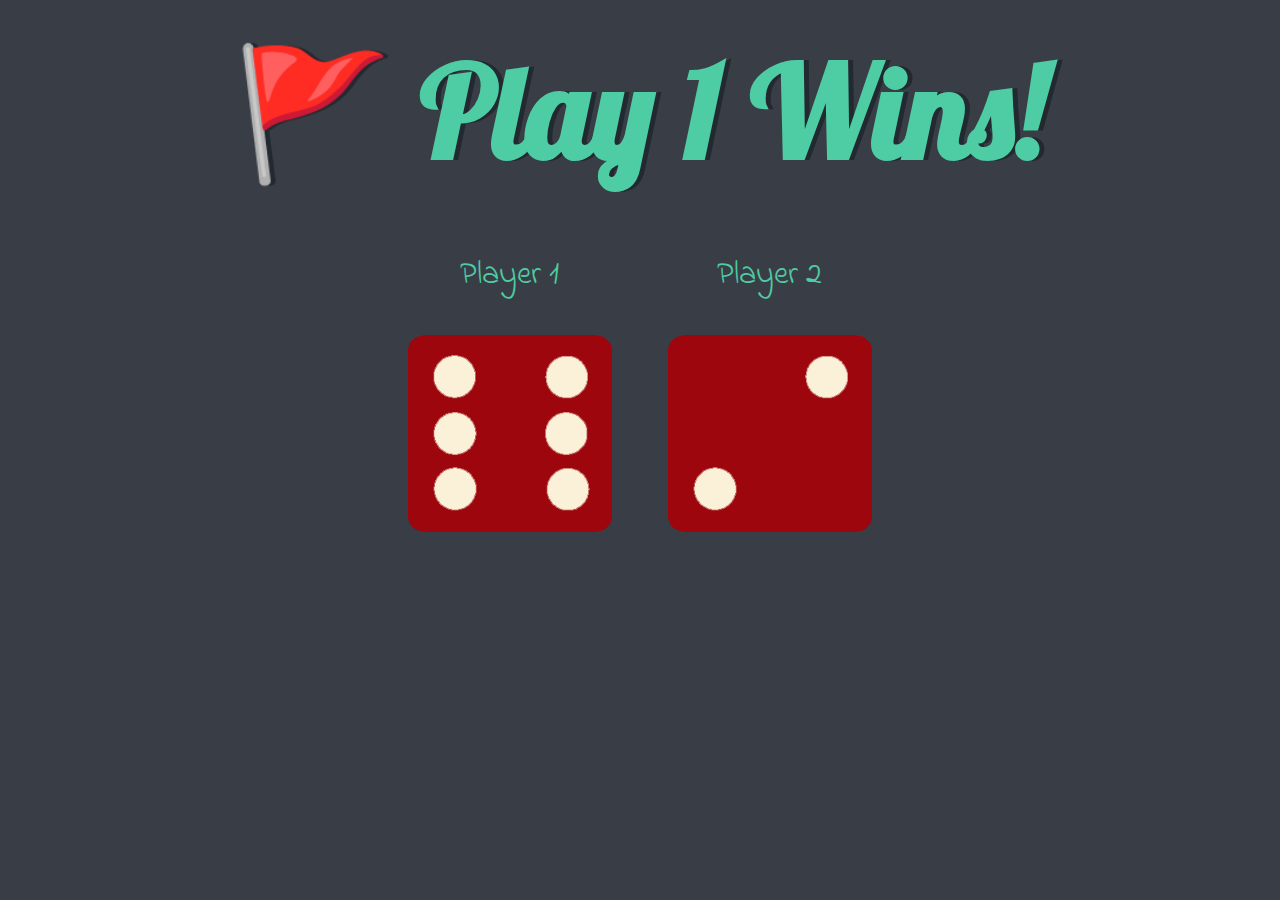
==== index.html @ d62cb9e4 "Dice game" ====
<!DOCTYPE html>
<html lang="en" dir="ltr">
  <head>
    <meta charset="utf-8">
    <title>Dicee</title>
    <link rel="stylesheet" href="styles.css">
    <link href="https://fonts.googleapis.com/css?family=Indie+Flower|Lobster" rel="stylesheet">

  </head>
  <body>

    <div class="container">
      <h1>Refresh Me</h1>

      <div class="dice">
        <p>Player 1</p>
        <img class="img1" src="images/dice6.png">
      </div>

      <div class="dice">
        <p>Player 2</p>
        <img class="img2" src="images/dice6.png">
      </div>

    </div>

    <script src="index.js" charset="utf-8"></script>

      </body>

    </html>
---- styles.css ----
.container {
  width: 70%;
  margin: auto;
  text-align: center;
}

.dice {
  text-align: center;
  display: inline-block;

}

body {
  background-color: #393E46;
}

h1 {
  margin: 30px;
  font-family: 'Lobster', cursive;
  text-shadow: 5px 0 #232931;
  font-size: 8rem;
  color: #4ECCA3;
}

p {
  font-size: 2rem;
  color: #4ECCA3;
  font-family: 'Indie Flower', cursive;
}

img {
  width: 80%;
}

footer {
  margin-top: 5%;
  color: #EEEEEE;
  text-align: center;
  font-family: 'Indie Flower', cursive;

}
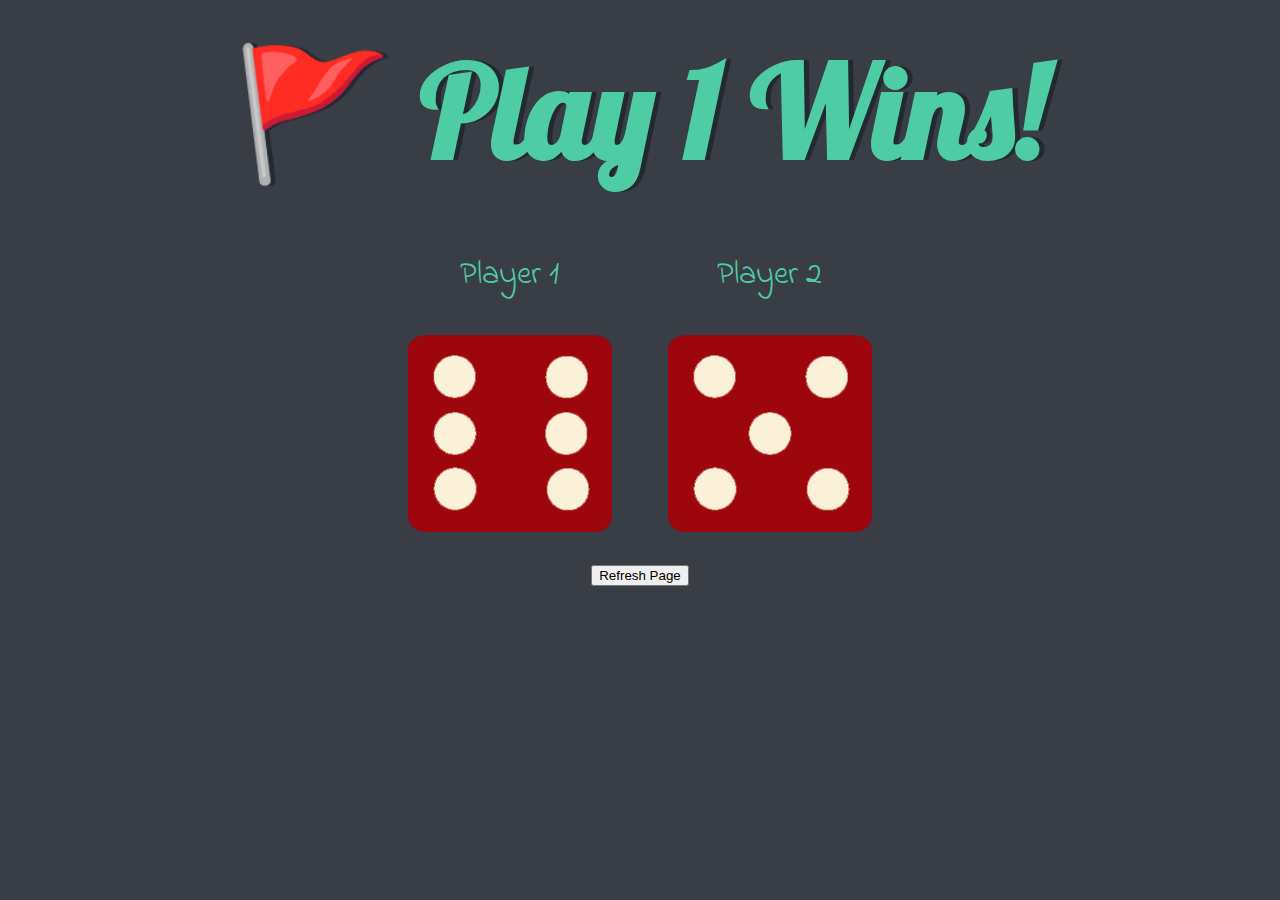
==== commit c11c2564: "added a button" ====
--- a/index.html
+++ b/index.html
@@ -11,7 +11,7 @@
 
     <div class="container">
       <h1>Refresh Me</h1>
-
+      
       <div class="dice">
         <p>Player 1</p>
         <img class="img1" src="images/dice6.png">
@@ -21,9 +21,11 @@
         <p>Player 2</p>
         <img class="img2" src="images/dice6.png">
       </div>
-
+      
     </div>
-
+    <div class="container special">
+    <button onClick="window.location.reload();">Refresh Page</button>
+    </div>
     <script src="index.js" charset="utf-8"></script>
 
       </body>
--- a/styles.css
+++ b/styles.css
@@ -9,7 +9,9 @@
   display: inline-block;
 
 }
-
+.special{
+  padding-top: 25px;
+}
 body {
   background-color: #393E46;
 }
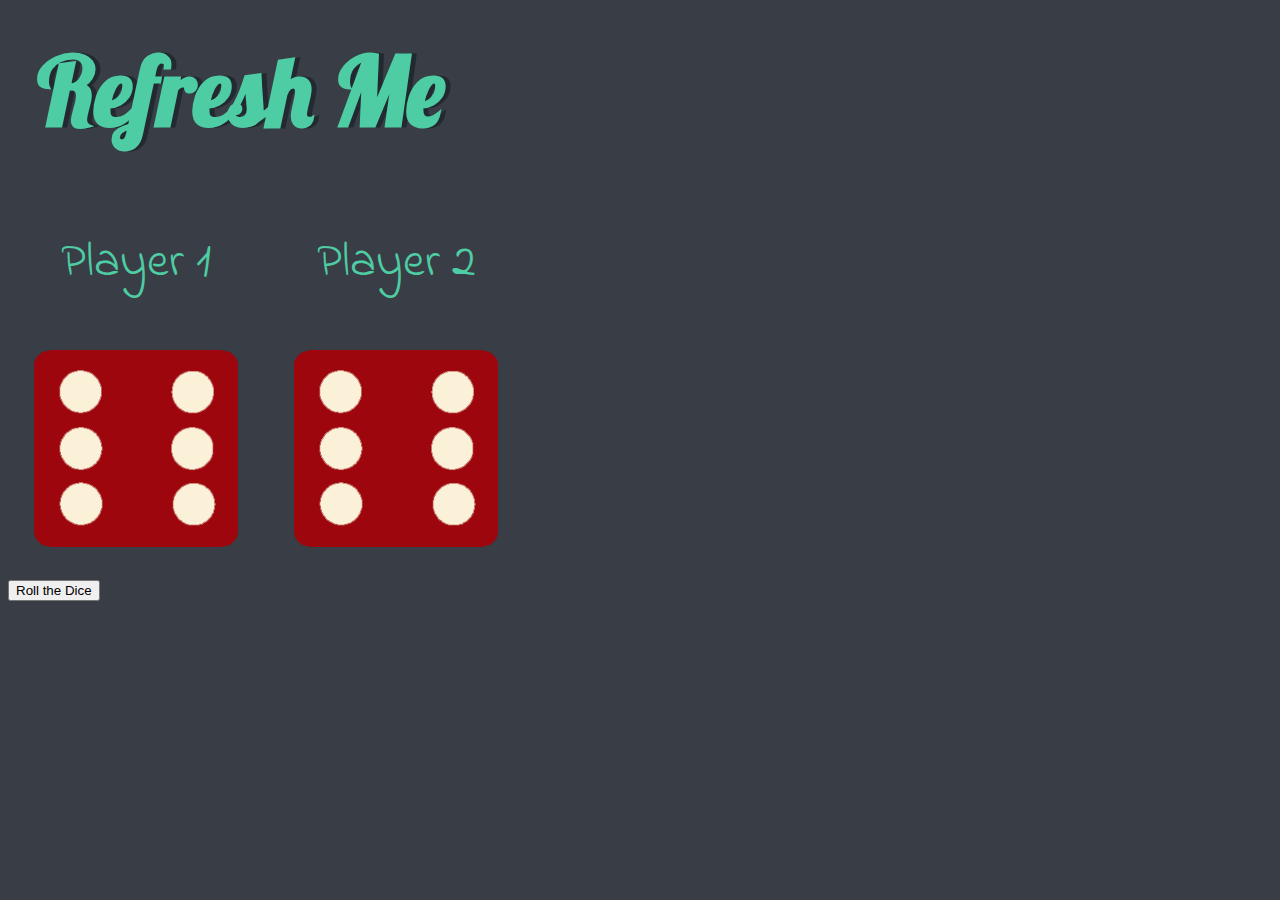
==== commit 9fdb6443: "btn text" ====
--- a/index.html
+++ b/index.html
@@ -3,31 +3,46 @@
   <head>
     <meta charset="utf-8">
     <title>Dicee</title>
+    <link href="https://cdn.jsdelivr.net/npm/bootstrap@5.3.2/dist/css/bootstrap.min.css" rel="stylesheet" integrity="sha384-T3c6CoIi6uLrA9TneNEoa7RxnatzjcDSCmG1MXxSR1GAsXEV/Dwwykc2MPK8M2HN" crossorigin="anonymous">
     <link rel="stylesheet" href="styles.css">
     <link href="https://fonts.googleapis.com/css?family=Indie+Flower|Lobster" rel="stylesheet">
+    
 
   </head>
   <body>
 
     <div class="container">
-      <h1>Refresh Me</h1>
-      
-      <div class="dice">
-        <p>Player 1</p>
-        <img class="img1" src="images/dice6.png">
+      <div class="row">
+        <div class="col-2"></div>
+        <div class="col-8  text-center">
+          <h1>Refresh Me</h1>
+        </div>
+        <div class="col-2"></div>
       </div>
+      <div class="row py-4">
+        <div class="col-2"></div>
+        <div class="col-4 dice">
+          <p class="playerText">Player 1</p>
+          <img class="img1" src="images/dice6.png">
+        </div>
+        <div class="col-4 dice">
+          <p class="playerText">Player 2</p>
+          <img class="img2" src="images/dice6.png">
+        </div> 
+        <div class="col-2"></div>
+      </div>
+    </div>
 
-      <div class="dice">
-        <p>Player 2</p>
-        <img class="img2" src="images/dice6.png">
+    <div class="container special">
+      <div class="row">
+        <div class="col-12 text-center">
+          <button onClick="roll(); cmp();" class="btn btn-primary btn-lg">Roll the Dice</button>
+        </div>
       </div>
-      
     </div>
-    <div class="container special">
-    <button onClick="window.location.reload();">Refresh Page</button>
-    </div>
-    <script src="index.js" charset="utf-8"></script>
 
-      </body>
+      <script src="index.js" charset="utf-8"></script>
 
-    </html>
+  </body>
+
+</html>
--- a/styles.css
+++ b/styles.css
@@ -1,8 +1,3 @@
-.container {
-  width: 70%;
-  margin: auto;
-  text-align: center;
-}
 
 .dice {
   text-align: center;
@@ -20,10 +15,13 @@
   margin: 30px;
   font-family: 'Lobster', cursive;
   text-shadow: 5px 0 #232931;
-  font-size: 8rem;
+  font-size: 6rem;
   color: #4ECCA3;
+  
 }
-
+.playerText{
+    font-size: 3rem;
+}
 p {
   font-size: 2rem;
   color: #4ECCA3;
